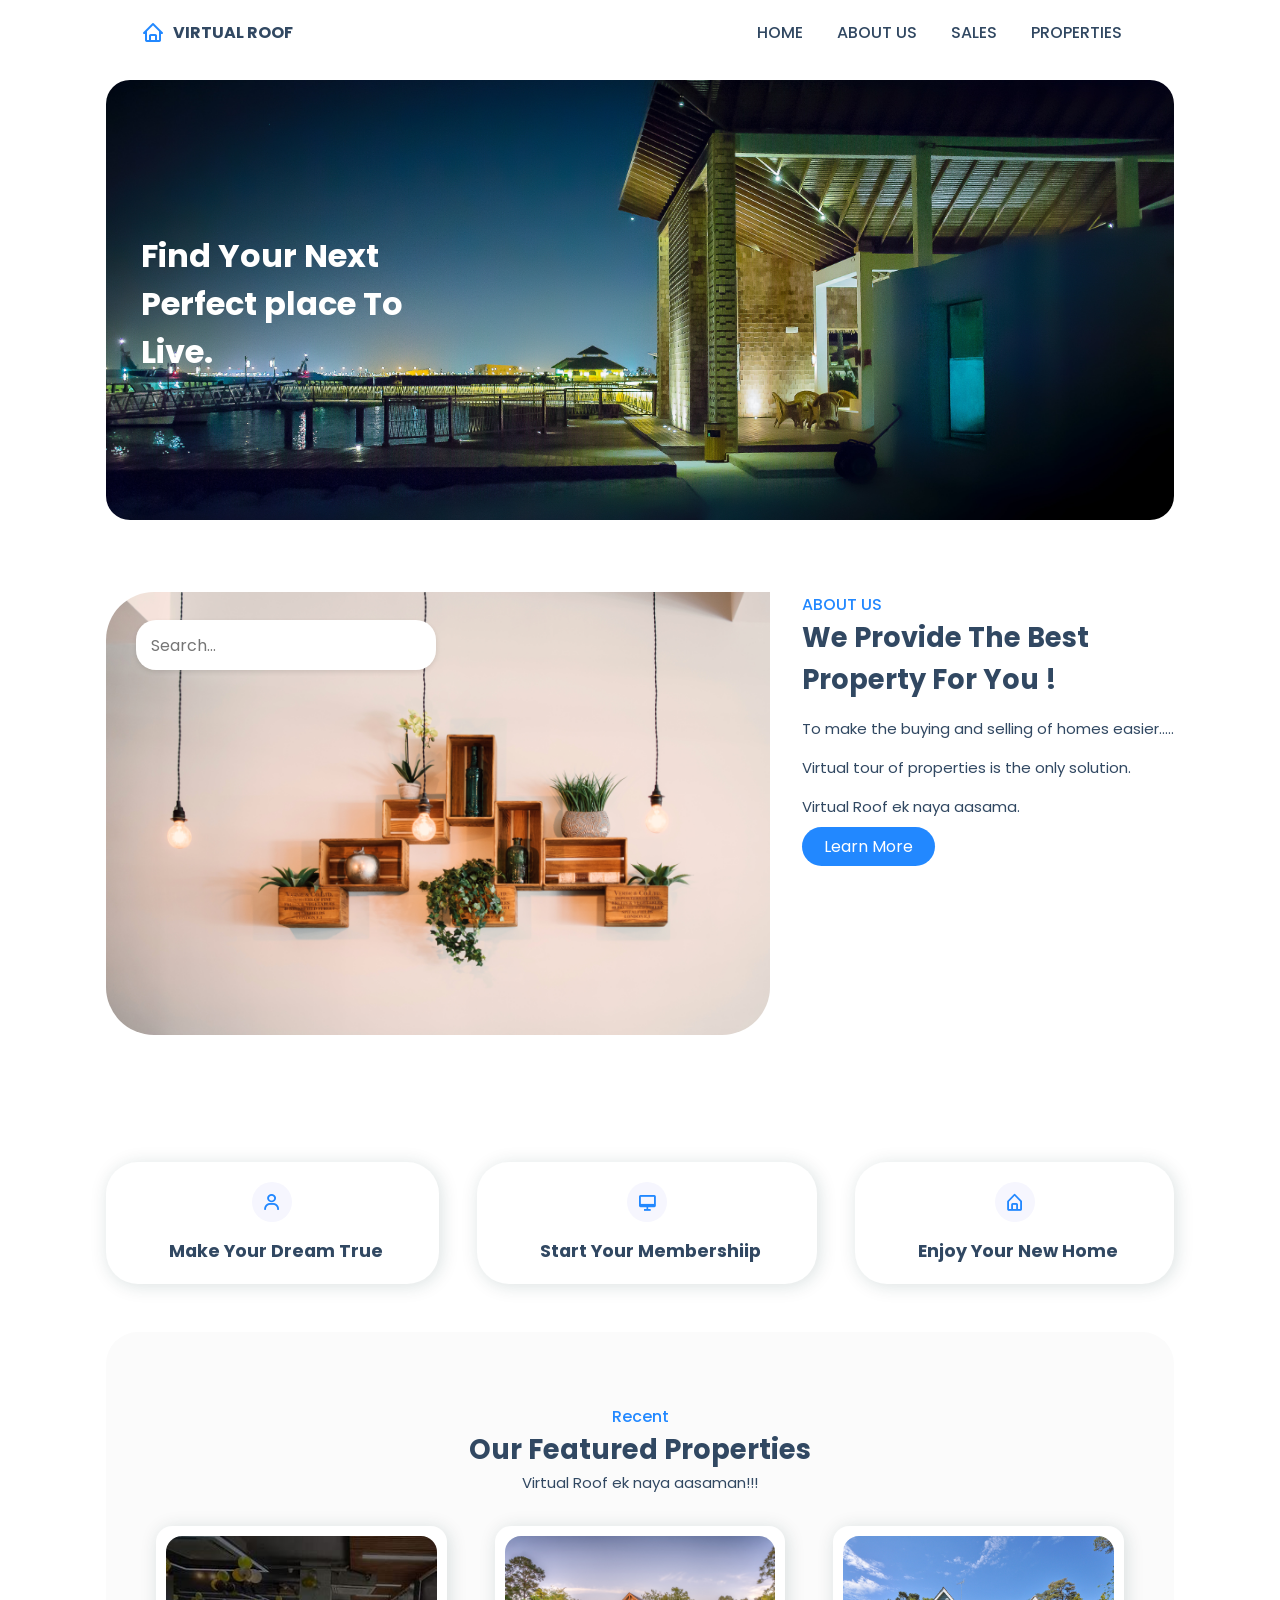
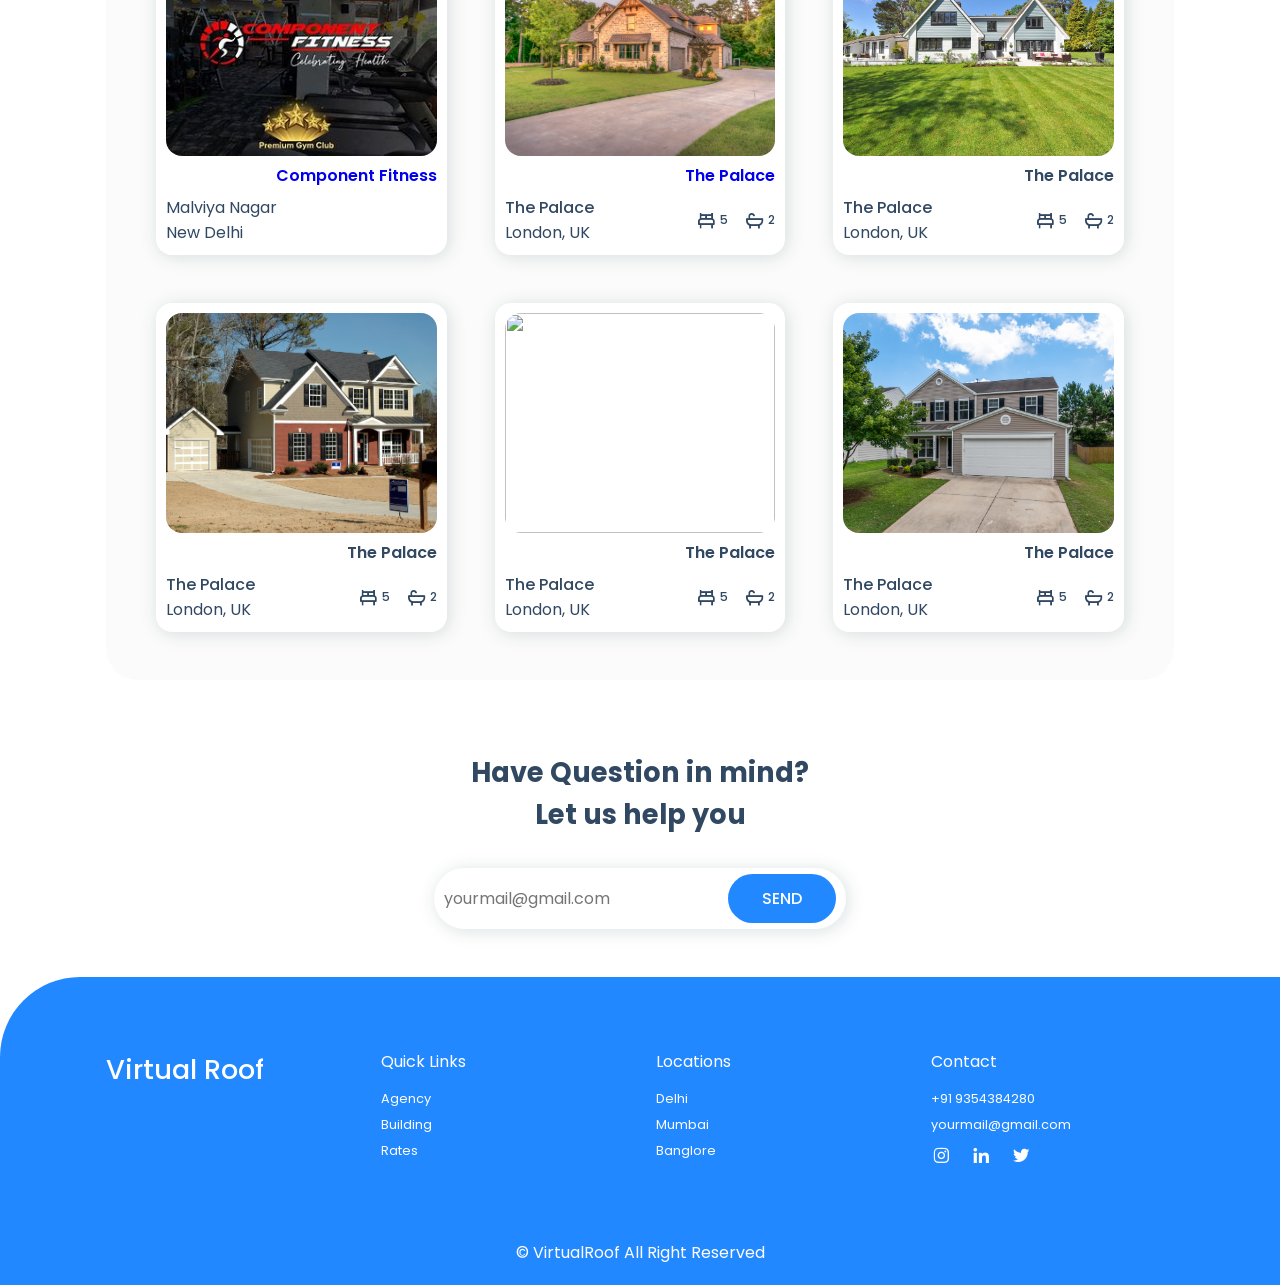
==== home.html @ abcb2b76 "Second Commit" ====
<!DOCTYPE html>
<html lang = "en">
    <head>
        <meta charset = "UTF-8";
        <meta http-equiv="X-UA-Compatible" content="IE-edge">
        <meta name="viewport" content="width=device-width , intial-scale = 1.0">
        <title>Virtual Roof</title>
        <link rel="stylesheet" href = "style_vr.css">
        <link rel="stylesheet" href="https://cdn.jsdelivr.net/npm/boxicons@latest/css/boxicons.min.css">
    </head>
    <body>
        <header>
            <div class = "nav container">
                <a href="index.html" class="logo"><i class='bx bx-home'></i>Virtual Roof</a>

                <input type = "checkbox" name = "" id = "menu">
                <label for = "menu" <i class='bx bx-menu' id="menu-icon"></i></label>
                <ul class = "navbar">
                    <li><a href = "#home">Home</a></li>
                    <li><a href = "#about">About Us</a></li>
                    <li><a href = "#sales">Sales</a></li>
                    <li><a href = "#properties">Properties</a></li>
                </ul>                
            </div>
        </header>

        <section class="home container" id="home">
            <div class="home-text">
                <h1>Find Your Next <br>Perfect place To <br>Live.</h1>
            </div>
            <div class="search-wrapper">
                <input type="text" placeholder="Search...">
                <button type="submit"></button>
            </div>
        </section>

        <section class="about container" id="about">
            <div class="about-img">
                <img src="Images/about.jpg" alt="">
            </div>
            <div class="about-text">
                <span>About Us</span>
                <h2>We Provide The Best <br>Property For You !</h2>
                <p>To make the buying and selling of homes easier.....</p>
                <p>Virtual tour of properties is the only solution.</p>
                <p>Virtual Roof ek naya aasama.</p>
                <a href="#" class="btn">Learn More</a>
            </div>
        </section>
        
        <section class="sales container" id="sales">
            <div class="box">
                <i class='bx bx-user'></i>
                <h3>Make Your Dream True</h3>
            </div>

            <div class="box">
                <i class='bx bx-desktop'></i>
                <h3>Start Your Membershiip</h3>
            </div>

            <div class="box">
                <i class='bx bx-home-alt'></i>
                <h3>Enjoy Your New Home</h3>
            </div>
        </section>
        

        <section class="properties container" id="properties">
            <div class="heading">
                <span>Recent</span>
                <h2>Our Featured Properties</h2>
                <p>Virtual Roof ek naya aasaman!!!</p>
            </div>
            <div class="properties-container container">
                
                <div class="box">
                    <img src="Images/1.1.jpeg" alt="">
                    <h3><a href=https://the360studio.in/tours/CommponentsGym/>Component Fitness</a></h3>
                    <div class="content">
                        <div class="text">
                            <p>Malviya Nagar</p>
                            <p>New Delhi</p>
                        </div>
                    </div>
                </div>
                
                <div class="box">
                    <img src="Images/2.jpg" alt="">
                    <h3><a href=FirstTour/index.html>The Palace</a></h3>
                    <div class="content">
                        <div class="text">
                            <h3>The Palace</h3>
                            <p>London, UK</p>
                        </div>
                        <div class="icon">
                            <i class='bx bx-bed'><span>5</span></i>
                            <i class='bx bx-bath'><span>2</span></i>
                        </div>
                    </div>
                </div>
                
                <div class="box">
                    <img src="Images/3.jpg" alt="">
                    <h3>The Palace</h3>
                    <div class="content">
                        <div class="text">
                            <h3>The Palace</h3>
                            <p>London, UK</p>
                        </div>
                        <div class="icon">
                            <i class='bx bx-bed'><span>5</span></i>
                            <i class='bx bx-bath'><span>2</span></i>
                        </div>
                    </div>
                </div>
                
                <div class="box">
                    <img src="Images/4.jpg" alt="">
                    <h3>The Palace</h3>
                    <div class="content">
                        <div class="text">
                            <h3>The Palace</h3>
                            <p>London, UK</p>
                        </div>
                        <div class="icon">
                            <i class='bx bx-bed'><span>5</span></i>
                            <i class='bx bx-bath'><span>2</span></i>
                        </div>
                    </div>
                </div>
                <!--Box5-->
                <div class="box">
                    <img src="Images/5.jpg" alt="">
                    <h3>The Palace</h3>
                    <div class="content">
                        <div class="text">
                            <h3>The Palace</h3>
                            <p>London, UK</p>
                        </div>
                        <div class="icon">
                            <i class='bx bx-bed'><span>5</span></i>
                            <i class='bx bx-bath'><span>2</span></i>
                        </div>
                    </div>
                </div>
                <!--Box6-->
                <div class="box">
                    <img src="Images/6.jpg" alt="">
                    <h3>The Palace</h3>
                    <div class="content">
                        <div class="text">
                            <h3>The Palace</h3>
                            <p>London, UK</p>
                        </div>
                        <div class="icon">
                            <i class='bx bx-bed'><span>5</span></i>
                            <i class='bx bx-bath'><span>2</span></i>
                        </div>
                    </div>
                </div>
            </div>
        </section>


        <!--Newsletter-->
        <section class = "newsletter container">
            <h2>Have Question in mind? <br> Let us help you</h2>
            <form action = "">
                <input type="email" name="" id="email-box" placeholder="yourmail@gmail.com" required>
                <input type="submit" value="Send" class="btn">
            </form>
        </section>

        <section class="footer">
            <div class="footer-container container">
                <h2>Virtual Roof</h2>
                <div class="footer-box">
                    <h3>Quick Links</h3>
                    <a href="#">Agency</a>
                    <a href="#">Building</a>
                    <a href="#">Rates</a>
                </div>
                <div class="footer-box">
                    <h3>Locations</h3>
                    <a href="#">Delhi</a>
                    <a href="#">Mumbai</a>
                    <a href="#">Banglore</a>
                </div>
                <div class="footer-box">
                    <h3>Contact</h3>
                    <a href="#"> +91 9354384280</a>
                    <a href="#">yourmail@gmail.com</a>
                    <div class="social">
                        <a href="#"><i class='bx bxl-instagram'></i></a>
                        <a href="#"><i class='bx bxl-linkedin'></i></a>
                        <a href="#"><i class='bx bxl-twitter' ></i></a>
                    </div>
                </div>
            </div>
        </section>

        <div class="copyright">
            <p>&#169; VirtualRoof All Right Reserved</p>
        </div>
        
    </body>

</html>
---- style_vr.css ----
@import url('https://fonts.googleapis.com/css2?family=Poppins:wght@400;500;600;700&display=swap');
*{
    font-family: 'Poppins', sans-serif;
    margin: 0;
    padding: 0;
    box-sizing: border-box;
    scroll-behavior: smooth;
    scroll-padding-top: 4rem;
    list-style: none;
    text-decoration: none;
}

:root {
    --main-color:#2288ff;
    --second-color:#192f6a;
    --text-color:#314862;
    --bg-color:#fff;

    --box-shadow:2px 2px 18px rgb(14 52 54 / 15%);
}
img {
    width: 100%;
}
body{
    color: var(--text-color);
}

section {
    padding: 4.5rem 0 3rem;
}

.container {
    max-width: 1068px;
    margin-left: auto;
    margin-right: auto;
}

header{
    display: block;
    width: 100%;
    background: var(--bg-color);
    position: fixed;
    top: 0;
    left: 0;
    z-index: 100;
}

.nav {
    display: flex;
    align-items: center;
    justify-content: space-between;
    padding: 20px 35px;
}

.logo {
    display: flex;
    align-items: center;
    column-gap: 0.5rem;
    font-size: 1rem;
    font-weight: 700;
    color: var(--text-color);
    text-transform: uppercase;
}

.logo .bx {
    font-size: 24px;
    color: var(--main-color); 
}

.navbar{
    display: flex;
}

.navbar a{
    padding: 8px 17px;
    color: var(--text-color);
    font-size: 1rem;
    text-transform: uppercase;
    font-weight: 500; 
}

.navbar a:hover{
    color: var(--main-color);
}

#menu-icon{
    font-size: 24px;
    cursor: pointer;
    display: none;

}

#menu {
    display: none;

}

.btn{
    padding: 8px 22px;
    background: var(--main-color);
    color: var(--bg-color);
    border-radius: 5rem;

}

.btn:hover {
    background: #3492fd;
}

.home {
    margin-top: 5rem;
    background: url(Images/home.jpg);
    background-repeat: no-repeat;
    background-size: cover;
    background-position: center;
    height: 440px;
    border-radius: 1.5rem;
    display: flex;
    align-items: center;
    position: realtive;
}

.home-text{
    padding-left: 35px;

}

.home-text h1{
    color: var(--bg-color);
    font-size: 2rem;
    margin-bottom: 1rem;
}


.search-wrapper {
    position: absolute;
    display: flex;
    align-items: center;
    width: 300px;
    border-radius: 20px;
    overflow: hidden;
    margin: 30px;
    bottom: 200px;
    box-shadow: 0 2px 5px rgba(0, 0, 0, 0.1);
}

input[type="text"] {
    flex-grow: 1;
    height: 50px;
    padding: 0 15px;
    border: none;
    outline: none;
    font-size: 16px;
}

button {
    width: 50px;
    height: 50px;
    border: none;
    background-color: #0fb1e7;
    color: white;
    cursor: pointer;
    outline: none;
    font-size: 20px;
}

button i {
    font-size: inherit;
}


.about{
    display: grid;
    grid-template-columns: repeat(auto-fit,minmax(18rem,auto));
    gap: 2rem;
}

.about-img img{
    border-radius: 3rem 0 3rem 3rem; 
}

.about-text span{
    font-size: 1rem;
    text-transform: uppercase;
    font-weight: 500;
    color: var(--main-color);
}

.about-text h2{
    font-size: 1.7rem;
}

.about-text p{
    font-size: 0.938rem;
    margin: 1rem 0 1rem;

}

.sales{
    display: grid;
    grid-template-columns: repeat(auto-fit,minmax(240px,auto));
    gap: 2.4rem;
}

.sales .box{
    padding: 20px;
    background: var(--bg-color);
    box-shadow: var(--box-shadow);
    text-align: center;
    border-radius: 2rem;
}

.sales .box:hover{
    background: var(--main-color);
    color: var(--bg-color);
    transition: 0.4s all linear;
}

.sales .box .bx{
    padding: 10px;
    border-radius: 50%;
    background: #f6f6fe;
    color: var(--main-color);
    font-size: 20px;

}

.sales .box h3{
    font-size: 1.1rem;
    margin: 1rem 0 0 0.4rem;

}

.sales .box p{
    font-size: 00.938rem;
}

.heading {
    text-align: center;
    margin-bottom: 2rem;
}

.heading span{
    font-weight: 500;
    color: var(--main-color);
}

.heading h2{
    font-size: 1.7rem;
}

.heading p{
    font-size: 0.938rem;

}

.properties{
    background: #fbfbfb;
    border-radius: 2rem;

}

.properties-container{
    display: grid;
    grid-template-columns: repeat(auto-fit,minmax(240px,auto));
    gap: 3rem;
    padding: 0 50px;
}

.properties-container .box{
    background: var(--bg-color);
    padding: 10px;
    border-radius: 1rem;
    box-shadow: var(--box-shadow);
}

.properties-container .box:hover{
    transform: translateY(-10px);
    transition: 0.5s;
}

.properties-container .box img{
    border-radius: 1rem;
    height: 220px;
    object-fit: cover;
    object-position: center;
}

.properties-container .box h3{
    font-size: 1rem;
    font-weight: 600;
    float: right;
}

.properties-container .box .content{
    display: flex;
    justify-content: space-between;
    margin-top: 2rem;
}

.properties-container .box .content .text h3{
    font-weight: 500;

}
.properties-container .box .content .text p{
    font-weight: 0.83rem;
    
}

.properties-container .box .content .icon{
    display: flex;
    align-items: center;
    column-gap: 1rem;
    
}

.properties-container .box .content .icon .bx{
    display: flex;
    align-items: center;
    font-size: 20px;

}

.properties-container .box .content .icon span{
    font-size: 12px;
    font-weight: 500;
    margin-left: 4px;
}

.newsletter {
    display: flex;
    flex-direction: column;
    align-items: center;
    row-gap: 2rem;
    justify-content: center;
    text-align: center;
}

.newsletter h2 {
    font-size: 1.7rem;
}

.newsletter form {
    background: var(--bg-color);
    box-shadow: var(--box-shadow);
    padding: 6px 10px;
    border-radius: 5rem;
}

.newsletter form input {
    border: none;
    outline: none;
    font-size: 1rem;
}

.newsletter #email-box{
    width: 280px;
}

.newsletter .btn{
    padding: 12px 34px;
    font-weight: 500;
    text-transform: uppercase;
}

.footer {
    background: var(--main-color);
    color: var(--bg-color);
    border-radius: 5rem 0 0 0;
}

.footer-container {
    display: grid;
    grid-template-columns: repeat(auto-fit, minmax(240px,auto));
    gap: 2rem;
}

.footer-container h2 {
    font-size: 1.7rem;
    font-weight: 500;
}

.footer-box {
    display: flex;
    flex-direction: column;

}

.footer-box h3 {
    margin-bottom: 1rem;
    font-size: 1rem;
    font-weight: 400;
}

.footer-box a {
    font-size: 0.8rem;
    color: var(--bg-color);
    font-weight: 400;
    margin-bottom: 0.5rem;
}

.footer-box a:hover {
    color: var(--text-color);

}

.social a {
    font-size: 20px;
    margin-right: 1rem;
}

.social a:hover {
    color: var(--second-color);
}

.copyright{
    padding: 20px;
    text-align: center;
    color: var(--bg-color);
    background: var(--main-color);
}

.login {
    display: grid;
    grid-template-columns: 0.4fr 1fr;
    align-items: center;
    min-height: 100vh;
    margin-top: 2rem;
}

.login-container{
    display: flex;
    flex-direction: column;
    float: center;
    row-gap: 1rem;
}

.login-container h2 {
    font-size: 1.4rem;
}

.login-container p {
    font-size: 0.9rem;
}

.login-container form{
    display: flex;
    flex-direction: column;
}

.login-container form span{
    font-size: 0.9rem;
    color: #8a8a8a;
    margin-bottom: 4px;
}

.login-container form input{
    border: 1px solid #8a8a8a;
    outline: none;
    padding: 10px;
    margin-bottom: 1rem;
    background: var(--bg-color);
}

.login-container form .buttom{
    outline: none;
    border: none;
    background: var(--main-color);
    color: var(--bg-color);
    font-size: 0.85rem;
    font-weight: 500;
} 
.login-container form .buttom:hover{
    background: #3492fd;
}

.login-container form a{
    font-size: 0.9rem;
    text-align: right;

}

.login-container .btn{
    border-radius: 0;
    text-align: center;

}

.login-image img {
    margin: 20px;
    border-radius: 20px;
}

@media (max-width: 1080px) {
    .container {
        margin-left: 1rem;
        margin-right: 1rem;
    }

}

@media (max-width: 880px) {
    section {
        padding: 4rem 0 3rem;

    }

    .properties-container {
        grid-template-columns: repeat(auto-fit,minmax(200px,auto));
        gap: 1rem;
        padding:0 10px;
    }

    .footer-container {
        grid-template-columns: repeat(auto-fit,minmax(200px,auto));
        gap: 1rem;
    }

    .login{
        grid-template-columns: 0.6fr 1fr;

    }
}

@media (max-width: 768px) {
    .nav {
        padding: 10px 0;
    }
    #menu-icon {
        display: initial;
    }
    .navbar{
        position: absolute;
        top: 0;
        right: 0;
        left: 0;
        display: flex;
        flex-direction: column;
        background: var(--second-color);
        text-align: center;
        clip-path: circle(0% at 100% 1%);
    }
    .navbar a{
        display: block;
        margin: 1rem;
        padding: 20px;
        color: var(--bg-color);
    }

    .navbar a:hover{
        background: var(--main-color);
        color: var(--bg-color);
        transition: 0.2s;
    }

    #menu:checked ~  .navbar {
        clip-path: circle(144% at 100% 1%);
    }

    .about-text span{
        font-size: 0.9rem;
    }

    .about-text h2, 
    .heading h2 , 
    .newsletter h2{
        font-size: 1.4rem;

    }
}

@media (max-width: 638px) {
    .about-text {
        text-align: center;
    }

    .about-img {
        order: 2;
    }
    
    .login {
        grid-template-columns: 0.8fr 1fr;
    }

    .login {
        margin-top: 3rem;
    }


}

@media (max-width: 572px) {
    .login-image {
        display: none;
    }
    .login {
       justify-content: center;
       grid-template-columns: 1fr;
    }
}

@media (max-width:442px) {
    .home-text{
        padding-left: 14px;
    }

    .home-text h1{
        font-size: 1.7rem;
    }

    .about-text h2, 
    .heading h2 , 
    .newsletter h2{
        font-size: 1.2rem;

    }
    .properties-container {
        padding: 0;
    }
    .newsletter #email-box {
        width: 140px;
    }
    .footer{
        border-radius: 3rem 0 0 0;
    }
}
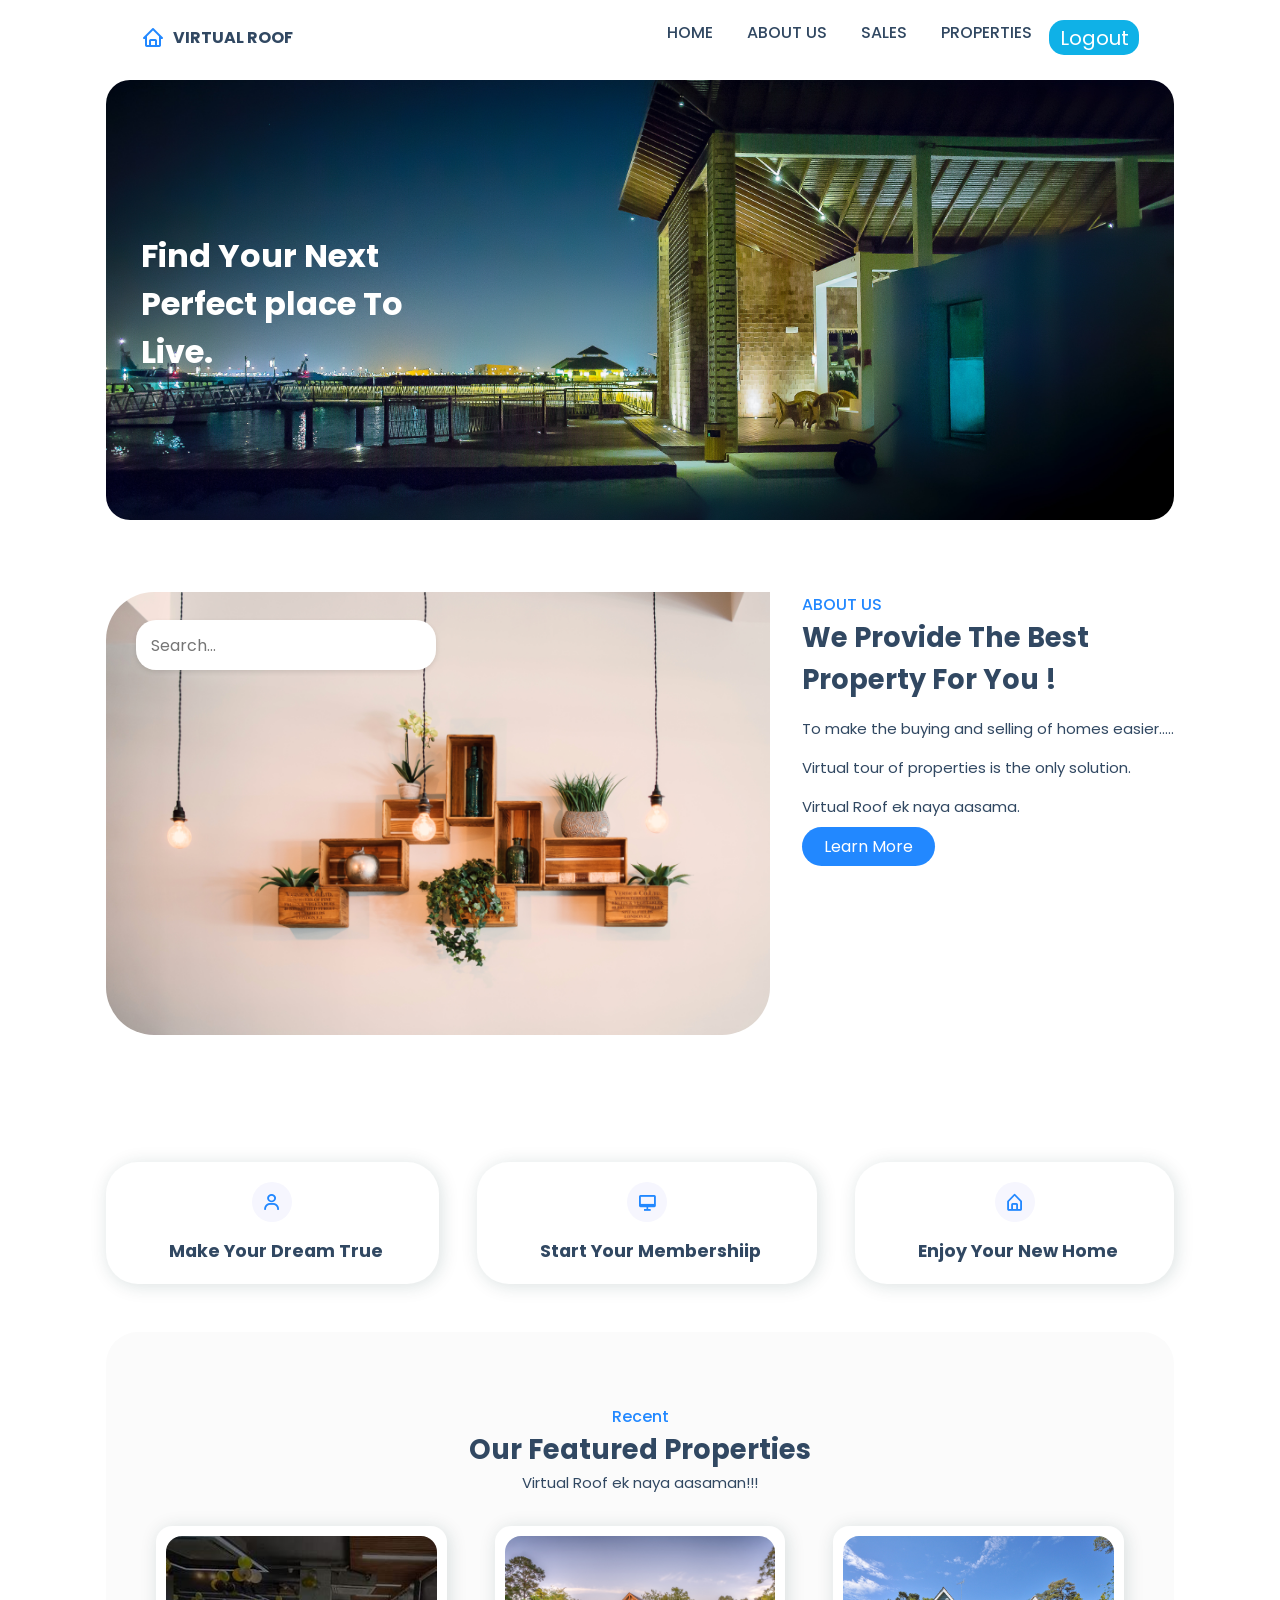
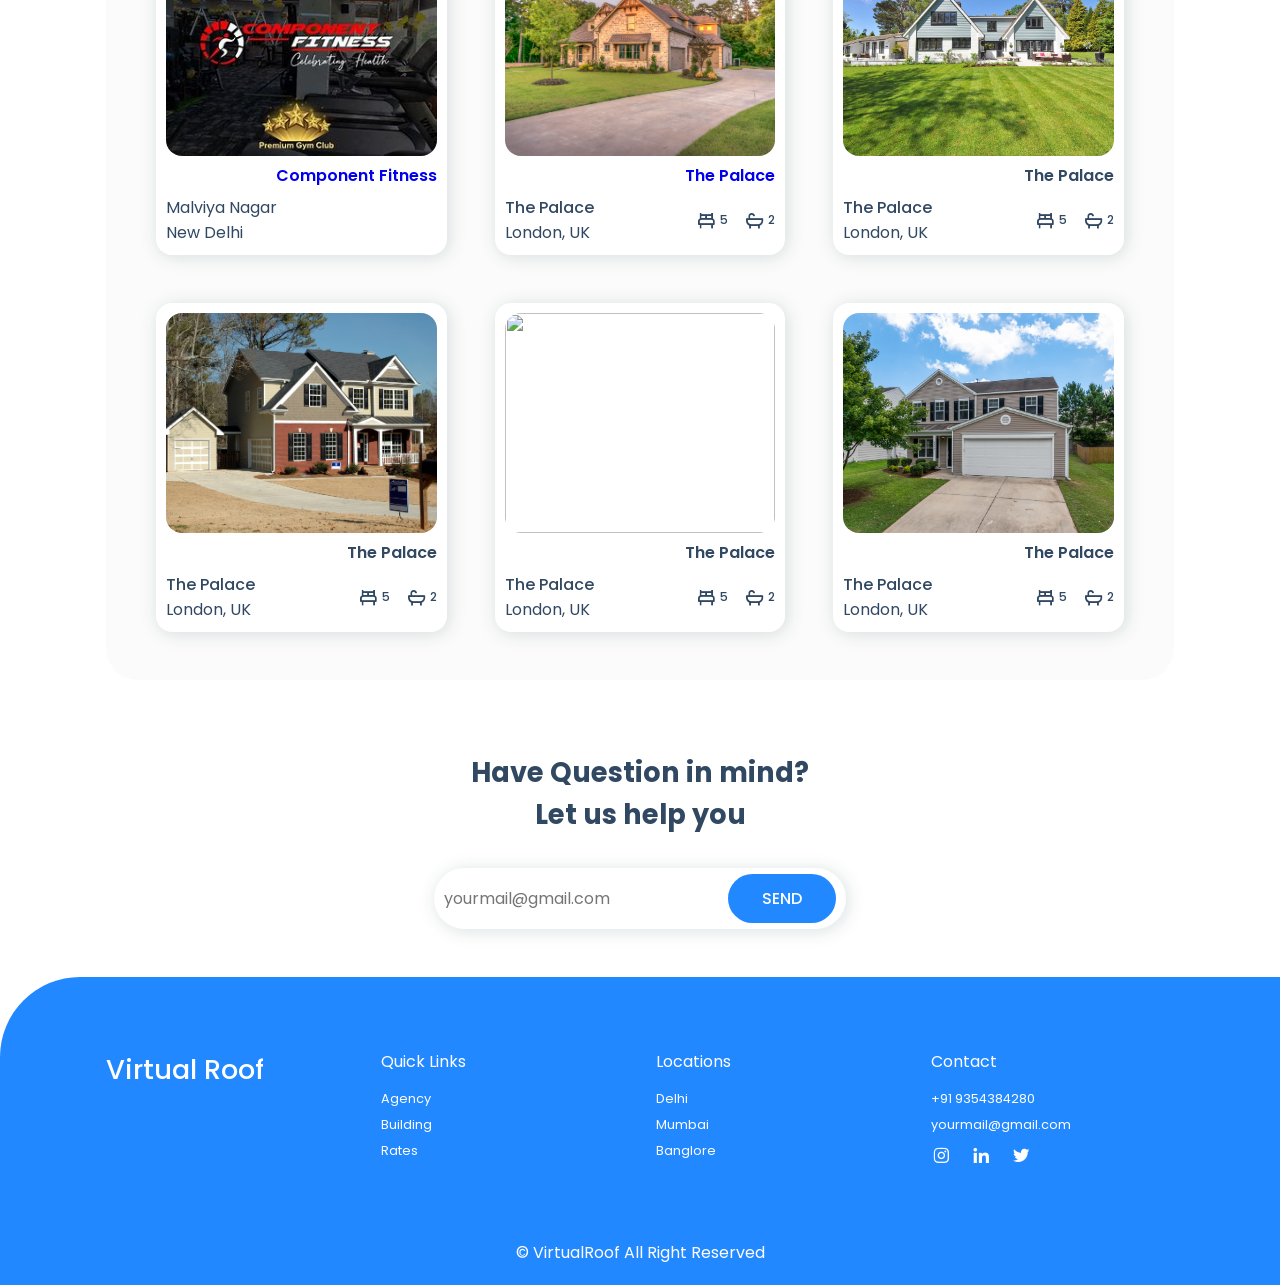
==== commit e5f10172: "Third Commit" ====
--- a/home.html
+++ b/home.html
@@ -20,6 +20,7 @@
                     <li><a href = "#about">About Us</a></li>
                     <li><a href = "#sales">Sales</a></li>
                     <li><a href = "#properties">Properties</a></li>
+                    <li><button id="logout-button" value="ok" style="width: 90px; height: 35px; border-radius: 15px;">Logout</button></li>
                 </ul>                
             </div>
         </header>
@@ -203,6 +204,39 @@
         <div class="copyright">
             <p>&#169; VirtualRoof All Right Reserved</p>
         </div>
+        <script type="module">
+            import {
+              getAuth,
+              signOut,
+            } from "https://www.gstatic.com/firebasejs/9.8.2/firebase-auth.js";
+            import { initializeApp } from "https://www.gstatic.com/firebasejs/9.8.2/firebase-app.js";
+      
+            // Your web app's Firebase configuration
+            const firebaseConfig = {
+              apiKey: "AIzaSyD2TvE3Jz-Z4-psi8zGRwajv2olKme-g1E",
+              authDomain: "dmrclogin.firebaseapp.com",
+              databaseURL: "https://dmrclogin-default-rtdb.firebaseio.com",
+              projectId: "dmrclogin",
+              storageBucket: "dmrclogin.appspot.com",
+              messagingSenderId: "488751840859",
+              appId: "1:488751840859:web:074348edecb8f1ce46497e",
+            };
+      
+            // Initialize Firebase
+            const app = initializeApp(firebaseConfig);
+            let logoutButton = document.getElementById("logout-button");
+            console.log(logoutButton);
+      
+            logoutButton.addEventListener("click", (e) => {
+              const auth = getAuth(app);
+              signOut(auth)
+                .then(() => {
+                  alert("*****Visit us soon for your DREAM HOUSE*****");
+                  location.href = "index.html";
+                })
+                .catch((error) => {});
+            });
+          </script>
         
     </body>
 
